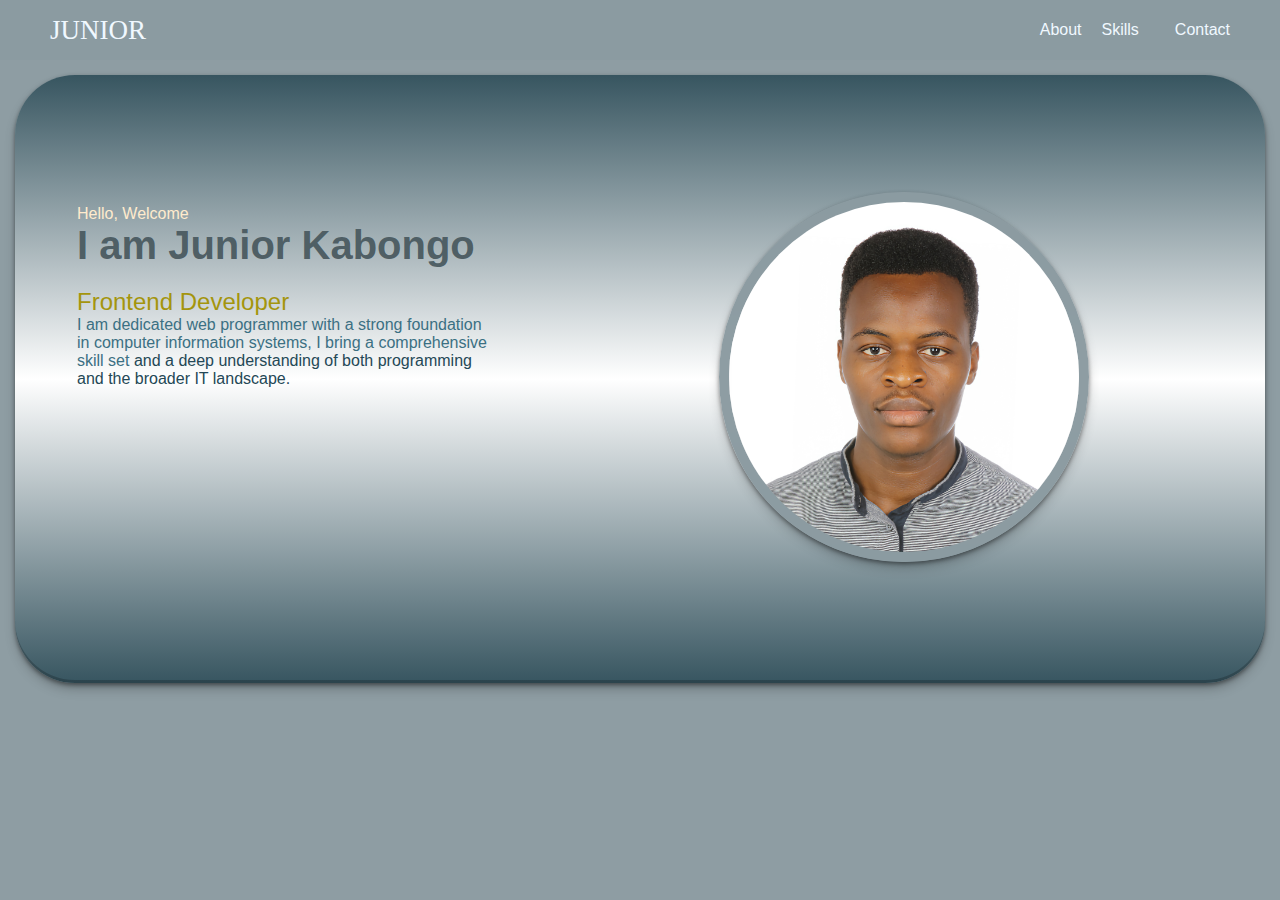
==== index.html @ 4eac3f3f "Add files via upload" ====
<!DOCTYPE html>
<html lang="en">
  <head>
    <meta charset="UTF-8" />
    <meta name="viewport" content="width=device-width, initial-scale=1.0" />
    <title>My portfolio</title>
    <link rel="stylesheet" href="index.css" />
  </head>
  <body>
    <!--============NAVBAR ==========================-->
    <div class="flexbox-container1">
      <div class="flex-item item-1">
        <a id="name">JUNIOR</a>
      </div>
      <div class="flex-item item-2">
        <span id="list">
          &emsp;<a href="Portfolio-content.htm">About</a> &emsp;<a
            href="Portfolio-content.htm#skills"
            >Skills</a
          >&emsp; &emsp;<a href="Portfolio-content.htm#contact">Contact</a>
        </span>
      </div>
    </div>
    <!--===========CONTENT SECTION===================-->
    <div class="flexbox-container2">
      <div class="flex-item item-3">
        <p style="color: blanchedalmond">Hello, Welcome</p>
        <h1>I am Junior Kabongo</h1>
        <h2>Frontend Developer</h2>
        <p style="font-weight: 400; color: rgb(59, 112, 131)">
          I am dedicated web programmer with a strong foundation in computer
          information systems, I bring a comprehensive skill set
          <span id="P1"
            >and a deep understanding of both programming and the broader IT
            landscape.</span
          >
        </p>
      </div>

      <div class="flex-item item-4">
        <img src="/Images/0P5A8570 +++_remastered.jpg " id="pic" />
      </div>
    </div>
  </body>
</html>
---- index.css ----
body {
  background-color: #8b9ba1f9;
  margin: 0%;
}
.flexbox-container1 {
  display: flex;
  flex-direction: row;
  align-content: space-between;
}

.flexbox-container2 {
  display: flex;
  flex-direction: row;

  background-image: linear-gradient(rgb(55, 85, 96), white, rgb(55, 85, 96));
  height: 38rem;
  margin-left: -7px;
  font-family: "Segoe UI", Tahoma, Geneva, Verdana, sans-serif;
  border-radius: 60px;
  margin-top: 0%;
  margin: 15px;

  box-shadow: rgba(0, 0, 0, 0.4) 0px 2px 4px,
    rgba(0, 0, 0, 0.3) 0px 7px 13px -3px, rgba(0, 0, 0, 0.2) 0px -3px 0px inset;
}

.item-1 {
  flex-grow: 1;
  border: 0;
  background-color: #8b9ba1f9;
  align-content: center;
  height: 60px;
}
#name {
  font-size: 27px;
  color: aliceblue;
  text-decoration: none;
  padding-left: 50px;
  font-family: Cambria, Cochin, Georgia, Times, "Times New Roman", serif;
}
.item-2 {
  text-align: right;
  border: 0;
  background-color: #8b9ba1f9;
  align-content: center;
  padding-right: 50px;
}
#list > a {
  font-family: "Segoe UI", Tahoma, Geneva, Verdana, sans-serif;
  color: aliceblue;
  text-decoration: none;
}
.item-3 {
  padding-top: 130px;
  padding-left: 87px;
  width: 900px;
  margin-left: -2%;
}

.item-4 {
  padding-left: 18%;
  padding-right: 10%;
  align-content: center;
  width: 910px;
  margin-right: 0%;
}
h1 {
  color: #4d5d63f9;
  font-size: 40px;
  padding: 0px;
  margin: 0px;
}
h2 {
  color: #a4950d;
  font-weight: 200;
  margin-bottom: 0px;
}
p {
  color: #747e91;
  font-weight: 300;
  padding: 0px;
  margin: 0px;
}
#pic {
  border-radius: 50%;
  border: 10px solid #8b9ba1f9;
  height: 350px;
  box-shadow: rgba(0, 0, 0, 0.4) 0px 2px 4px,
    rgba(0, 0, 0, 0.3) 0px 7px 13px -3px, rgba(0, 0, 0, 0.2) 0px -3px 0px inset;
}
@media (max-width: 769px) {
  #pic {
    border-radius: 50%;
    border: 10px solid #8b9ba1f9;
    height: 140px;
  }
  .item-4 {
    padding-left: 0%;
    padding-right: 0%;
    padding-bottom: 40%;
  }
  .item-2 {
    text-align: right;
    border: 0;
    background-color: #8b9ba1f9;
    align-content: center;
    padding-right: 11px;
  }

  #name {
    padding-left: 10px;
  }
  .item-2 {
    padding-right: 35px;
  }
}
#P1 {
  color: rgb(36, 72, 86);
}
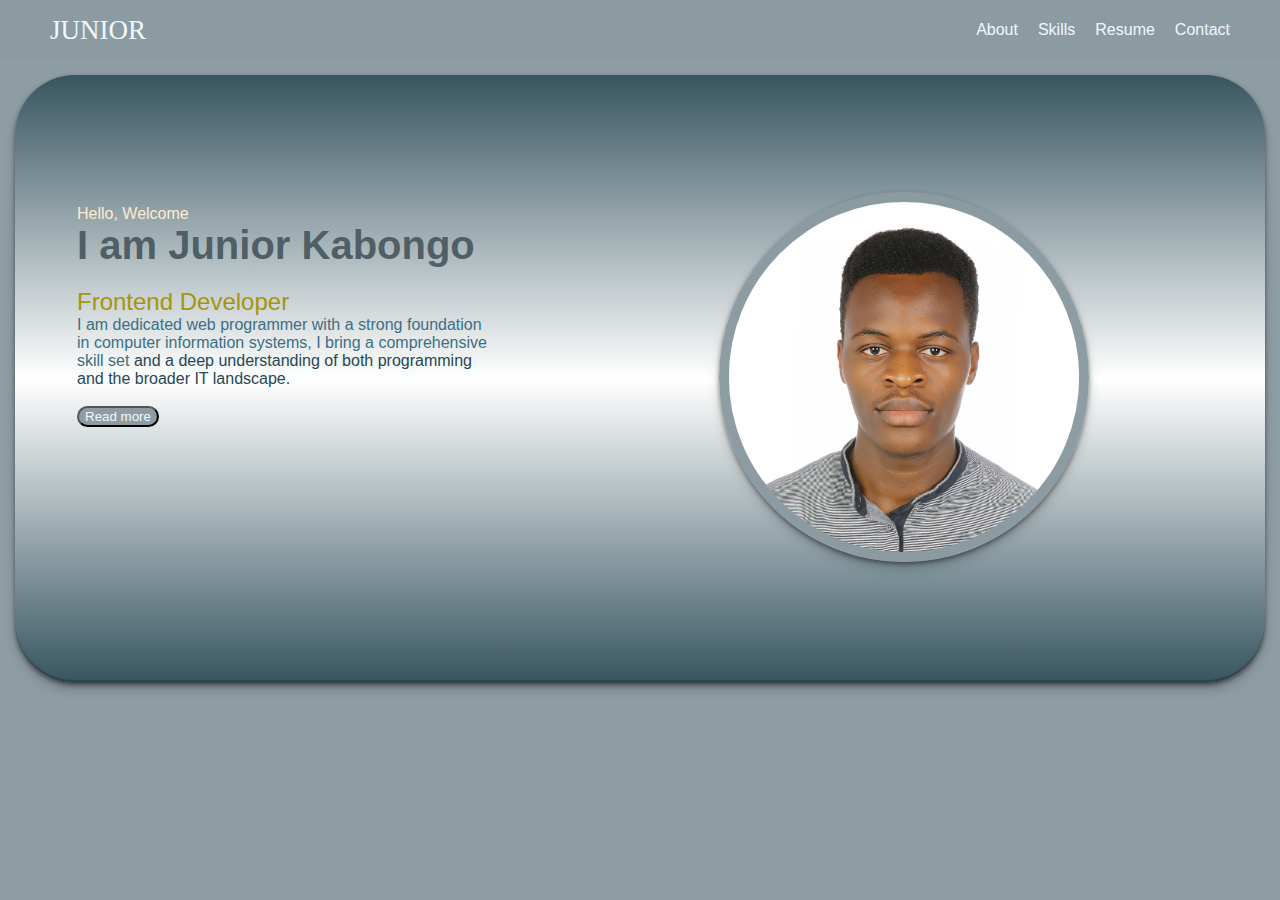
==== commit b43015b2: "Update index.html" ====
--- a/index.html
+++ b/index.html
@@ -17,7 +17,11 @@
           &emsp;<a href="Portfolio-content.htm">About</a> &emsp;<a
             href="Portfolio-content.htm#skills"
             >Skills</a
-          >&emsp; &emsp;<a href="Portfolio-content.htm#contact">Contact</a>
+          >&emsp;
+          <a href="https://bob-jr-kab.github.io/My-resume/">Resume</a> &emsp;<a
+            href="Portfolio-content.htm#contact"
+            >Contact</a
+          >
         </span>
       </div>
     </div>
@@ -35,6 +39,10 @@
             landscape.</span
           >
         </p>
+        <br />
+        <button>
+          <a href="Portfolio-content.htm">Read more</a>
+        </button>
       </div>
 
       <div class="flex-item item-4">
--- a/index.css
+++ b/index.css
@@ -1,6 +1,7 @@
 body {
   background-color: #8b9ba1f9;
   margin: 0%;
+  height: 100vh;
 }
 .flexbox-container1 {
   display: flex;
@@ -64,6 +65,15 @@
   width: 910px;
   margin-right: 0%;
 }
+button {
+  background-color: #8b9ba1f9;
+  border-radius: 40px;
+}
+button a {
+  text-decoration: none;
+  color: aliceblue;
+  font-family: "Segoe UI", Tahoma, Geneva, Verdana, sans-serif;
+}
 h1 {
   color: #4d5d63f9;
   font-size: 40px;
@@ -117,3 +127,48 @@
 #P1 {
   color: rgb(36, 72, 86);
 }
+@media (max-width: 600px) {
+  #name {
+    font-size: 14px;
+  }
+  .item-1 {
+    height: 20px;
+  }
+
+  .item-2 {
+    font-size: 10px;
+    padding-right: 14px;
+  }
+
+  .flexbox-container1 {
+    padding-top: 50px;
+    height: 20px;
+  }
+  h1 {
+    font-size: 20px;
+  }
+  .flexbox-container2 {
+    font-size: 70%;
+    height: 25rem;
+  }
+
+  .item-3 {
+    padding-top: 40px;
+    padding-left: 30px;
+    width: auto;
+    margin-left: -2%;
+  }
+  .item-4 {
+    padding-left: 0%;
+    padding-right: 0%;
+    padding-top: 20%;
+  }
+  #pic {
+    border-radius: 50%;
+    height: 100px;
+    border: 5px solid #8b9ba1f9;
+  }
+  button a {
+    color: rgb(80, 121, 155);
+  }
+}
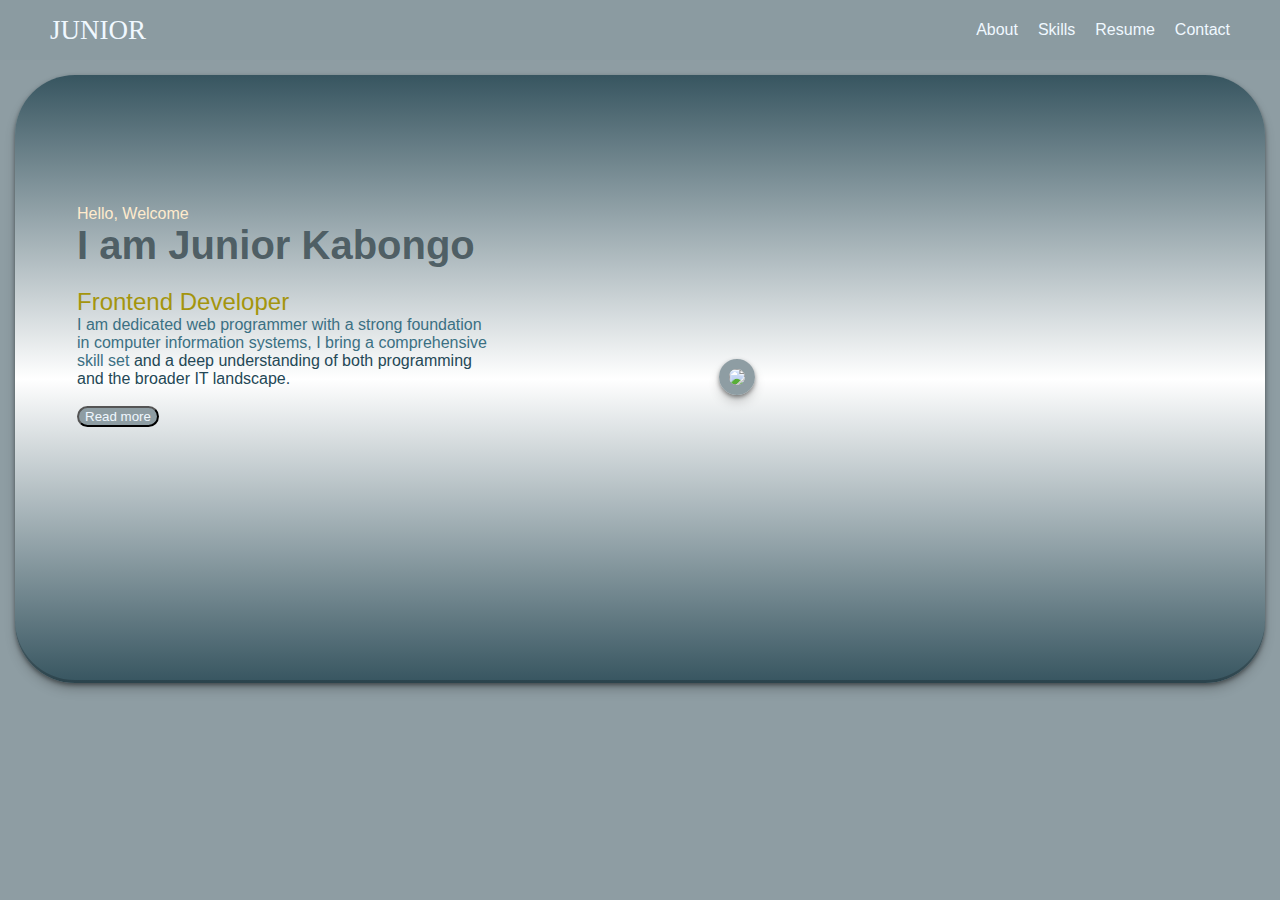
==== commit ff0c0851: "Update index.html" ====
--- a/index.html
+++ b/index.html
@@ -5,6 +5,7 @@
     <meta name="viewport" content="width=device-width, initial-scale=1.0" />
     <title>My portfolio</title>
     <link rel="stylesheet" href="index.css" />
+    <link rel="shortcut icon" type="image/jpg" href="Images/me image.jpg" />
   </head>
   <body>
     <!--============NAVBAR ==========================-->
@@ -46,7 +47,7 @@
       </div>
 
       <div class="flex-item item-4">
-        <img src="/Images/0P5A8570 +++_remastered.jpg " id="pic" />
+        <img src="0P5A8570 +++_remastered.jpg " id="pic" />
       </div>
     </div>
   </body>
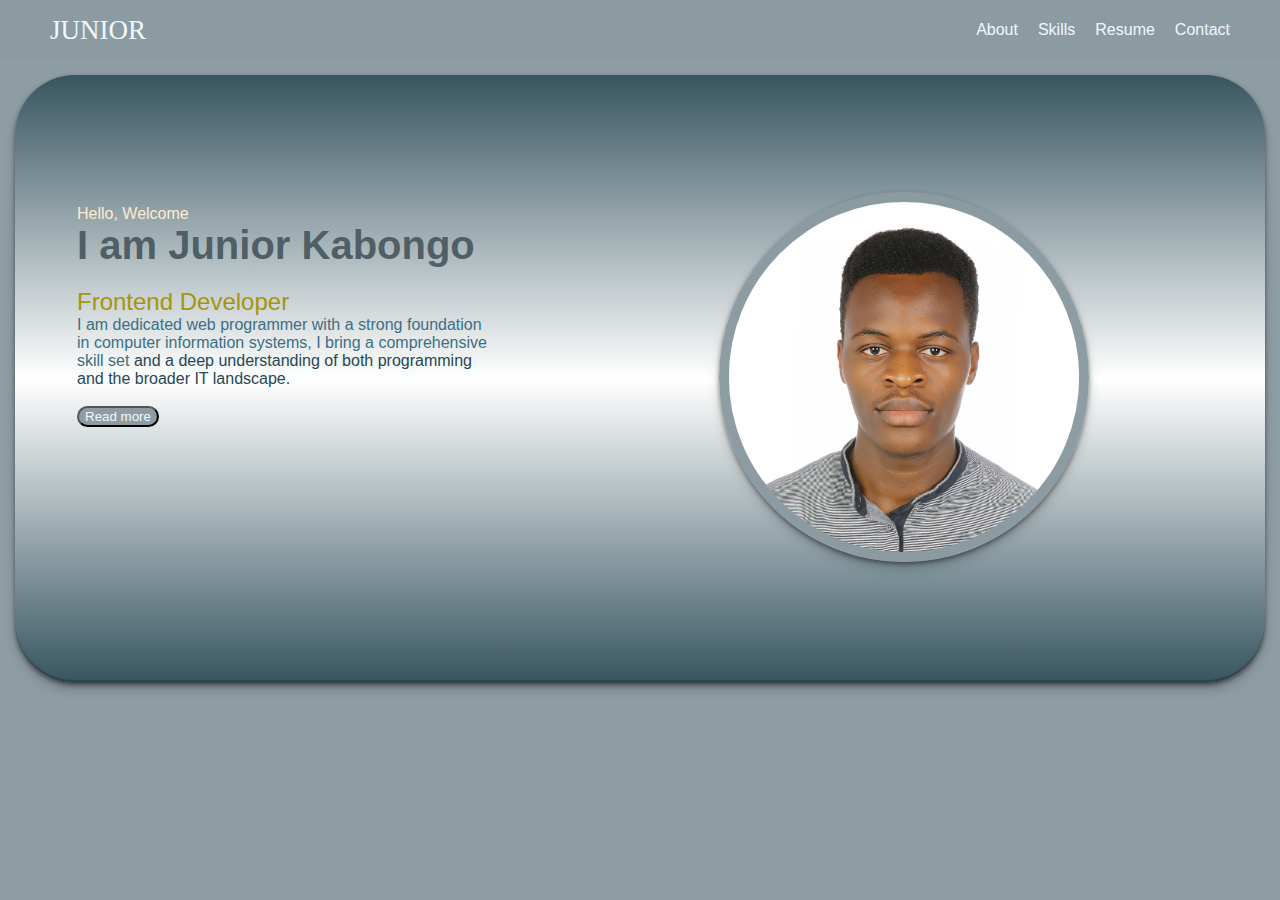
==== commit 1719f836: "Update index.html" ====
--- a/index.html
+++ b/index.html
@@ -47,7 +47,7 @@
       </div>
 
       <div class="flex-item item-4">
-        <img src="0P5A8570 +++_remastered.jpg " id="pic" />
+        <img src="Images/0P5A8570 +++_remastered.jpg " id="pic" />
       </div>
     </div>
   </body>
